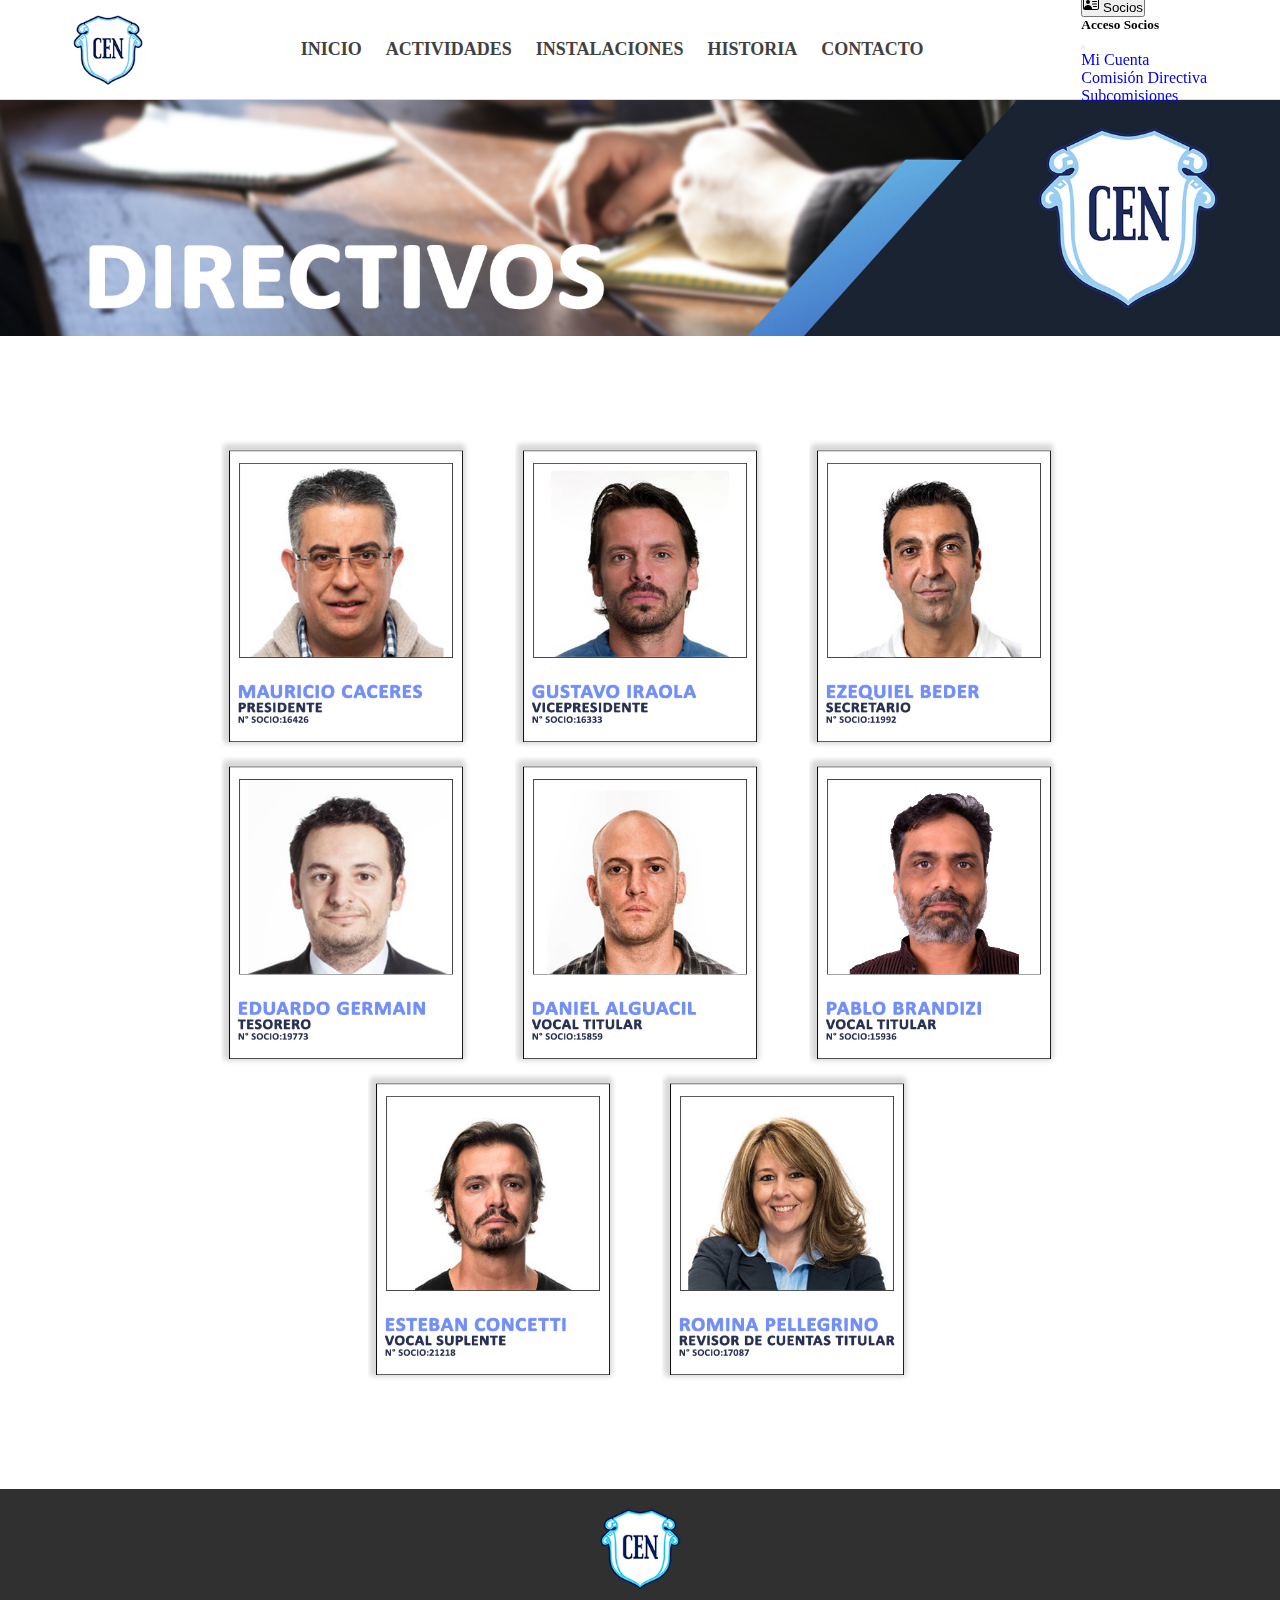
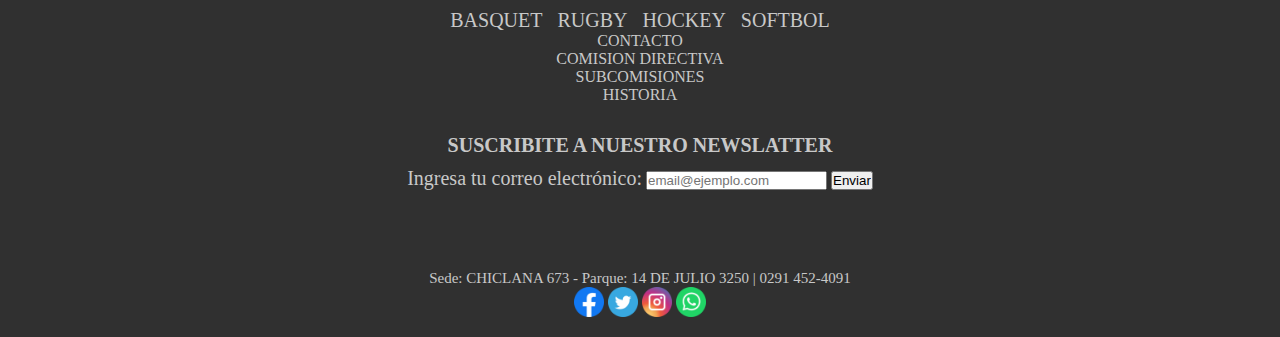
==== pages/comision.html @ 536cb069 "first commit" ====
<!DOCTYPE html>
<html lang="en">
  <head>
    <meta charset="UTF-8" />
    <meta name="viewport" content="width=device-width, initial-scale=1.0" />
    <meta
      name="description"
      content="Sitio oficial del Club El Nacional de Bahía Blanca. BASQUET | RUGBY | HOCKEY | SOFTBOL | TENIS "
    />
    <link rel="icon" type="image/png" href="../assets/img/iconcen.png" />
    <!-- link css -->
    <link rel="stylesheet" href="../css/style.css" />
    <!-- link google fonts -->
    <link rel="preconnect" href="https://fonts.googleapis.com" />
    <link rel="preconnect" href="https://fonts.gstatic.com" crossorigin />
    <link
      href="https://fonts.googleapis.com/css2?family=Roboto+Serif:opsz,wght@8..144,400;8..144,500;8..144,600;8..144,700;8..144,800;8..144,900&display=swap"
      rel="stylesheet"
    />
    <!-- link bootstrap -->
    <link
      href="https://cdn.jsdelivr.net/npm/bootstrap@5.3.2/dist/css/bootstrap.min.css"
      rel="stylesheet"
      integrity="sha384-T3c6CoIi6uLrA9TneNEoa7RxnatzjcDSCmG1MXxSR1GAsXEV/Dwwykc2MPK8M2HN"
      crossorigin="anonymous"
    />
    <title>Club El Nacional</title>
  </head>
  <body>
    <header>
      <div class="logo">
        <a class="logo_menu" href="../index.html"
          ><img class="logo_nav" src="../assets/img/logocen.png" alt="home"
        /></a>
      </div>
      <nav class="nav">
        <ul class="nav_horizontal">
          <li><a href="../index.html">Inicio</a></li>
          <li>
            <a href="#" class="anchor-link">Actividades</a>
            <ul class="nav_vertical">
              <li>
                <a href="basquet.html">Basquet</a>
              </li>
              <li>
                <a href="rugby.html">Rugby</a>
              </li>
              <li>
                <a href="hockey.html">Hockey</a>
              </li>
              <li>
                <a href="softbol.html">Softbol</a>
              </li>
            </ul>
          </li>
          <li>
            <a class="nav_link" href="instalaciones.html">Instalaciones</a>
          </li>
          <li>
            <a class="nav_link" href="historia.html">Historia</a>
          </li>
          <li>
            <a class="nav_link" href="contacto.html">Contacto</a>
          </li>
        </ul>
      </nav>
      <!-- navbar bootstrap -->
      <nav class="navbar">
        <div class="container-fluid">
          <button
            class="navbar-toggler bg-primary-subtle"
            type="button"
            data-bs-toggle="offcanvas"
            data-bs-target="#offcanvasDarkNavbar"
            aria-controls="offcanvasDarkNavbar"
            aria-label="Toggle navigation"
          >
            <svg
              xmlns="http://www.w3.org/2000/svg"
              width="16"
              height="16"
              fill="currentColor"
              class="bi bi-person-vcard"
              viewBox="0 0 16 16"
            >
              <path
                d="M5 8a2 2 0 1 0 0-4 2 2 0 0 0 0 4m4-2.5a.5.5 0 0 1 .5-.5h4a.5.5 0 0 1 0 1h-4a.5.5 0 0 1-.5-.5M9 8a.5.5 0 0 1 .5-.5h4a.5.5 0 0 1 0 1h-4A.5.5 0 0 1 9 8m1 2.5a.5.5 0 0 1 .5-.5h3a.5.5 0 0 1 0 1h-3a.5.5 0 0 1-.5-.5"
              />
              <path
                d="M2 2a2 2 0 0 0-2 2v8a2 2 0 0 0 2 2h12a2 2 0 0 0 2-2V4a2 2 0 0 0-2-2zM1 4a1 1 0 0 1 1-1h12a1 1 0 0 1 1 1v8a1 1 0 0 1-1 1H8.96q.04-.245.04-.5C9 10.567 7.21 9 5 9c-2.086 0-3.8 1.398-3.984 3.181A1 1 0 0 1 1 12z"
              />
            </svg>
            <span class="button-text">Socios</span>
          </button>
          <div
            class="offcanvas offcanvas-end text-bg-white"
            tabindex="-1"
            id="offcanvasDarkNavbar"
            aria-labelledby="offcanvasDarkNavbarLabel"
          >
            <div class="offcanvas-header">
              <h5 class="offcanvas-title" id="offcanvasDarkNavbarLabel">
                Acceso Socios
              </h5>
              <button
                type="button"
                class="btn-close btn-close-black"
                data-bs-dismiss="offcanvas"
                aria-label="Close"
              ></button>
            </div>
            <div class="offcanvas-body">
              <ul class="navbar-nav justify-content-end flex-grow-1 pe-3">
                <li class="nav-item">
                  <a
                    class="nav-link active"
                    aria-current="page"
                    href="https://elnacional.brio.club/accounts/login/?next=/"
                    >Mi Cuenta</a
                  >
                </li>
                <li class="nav-item">
                  <a class="nav-link active" href="comision.html"
                    >Comisión Directiva</a
                  >
                </li>
                <li class="nav-item">
                  <a class="nav-link active" href="subcomision.html"
                    >Subcomisiones</a
                  >
                </li>
              </ul>
            </div>
          </div>
        </div>
      </nav>
    </header>
    <main>
      <section class="hero_comision">
        <img src="../assets/img/comisionhero2.jpg" alt="Comisión directiva" />
      </section>
      <section class="comision">
        <img
          src="../assets/img/presidente.jpg"
          alt="Presidente Mauricio Caceres"
        />
        <img
          src="../assets/img/vicepresidente.jpg"
          alt="Vicepresidente Gustavo Iraola"
        />
        <img
          src="../assets/img/secretario.jpg"
          alt="Secretario Ezequiel Beder"
        />
        <img src="../assets/img/tesorero.jpg" alt="Tesorero Eduardo Germain" />
        <img src="../assets/img/vocaltitular.jpg" alt="Vocal Daniel Alguacil" />
        <img src="../assets/img/vocaltitular2.jpg" alt="Vocal Pablo Brandizi" />
        <img
          src="../assets/img/vocalsuplente.jpg"
          alt="Vocal Esteban Concetti"
        />
        <img
          src="../assets/img/revisorcuentas.jpg"
          alt="Revisora de cuentas Romina Pellegrino"
        />
      </section>
    </main>
    <footer>
      <a href="../index.html"
        ><img
          class="footer_logo"
          src="../assets/img/escudocen.png"
          alt="escudo cen"
      /></a>
      <div class="footer_list">
        <ul class="footerList1">
          <li class="footer_link"><a href="basquet.html">BASQUET</a></li>
          <li class="footer_link"><a href="rugby.html">RUGBY</a></li>
          <li class="footer_link"><a href="hockey.html">HOCKEY</a></li>
          <li class="footer_link"><a href="softbol.html">SOFTBOL</a></li>
        </ul>
        <ul class="footerList2">
          <li class="footer_link">
            <a href="contacto.html">CONTACTO</a>
          </li>
          <li class="footer_link">
            <a href="comision.html">COMISION DIRECTIVA</a>
          </li>
          <li class="footer_link">
            <a href="subcomision.html">SUBCOMISIONES</a>
          </li>
          <li class="footer_link">
            <a href="historia.html">HISTORIA</a>
          </li>
        </ul>
      </div>
      <div class="newslatter_div">
        <h5>Suscribite a nuestro newslatter</h5>
        <label class="email" for="email">Ingresa tu correo electrónico:</label>
        <input
          type="email"
          name="email"
          id="email"
          pattern=".+@example\.com"
          placeholder="email@ejemplo.com"
        />
        <input type="submit" name="enviar" id="enviar" value="Enviar" />
      </div>
      <section class="datos">
        <p>Sede: CHICLANA 673 - Parque: 14 DE JULIO 3250 | 0291 452-4091</p>
      </section>
      <section class="icons">
        <a href="https://facebook.com/CENoficial" target="_blank"
          ><img
            class="media_icon"
            src="../assets/img/facebookicon.png"
            alt="Facebook"
        /></a>
        <a href="https://twitter.com/Cen1919" target="_blank"
          ><img
            class="media_icon"
            src="../assets/img/twittericon.png"
            alt="Twitter"
        /></a>
        <a href="https://www.instagram.com/cenoficial/" target="_blank"
          ><img
            class="media_icon"
            src="../assets/img/instagramicon.png"
            alt="Instagram"
        /></a>
        <a href="https://w.app/IXQ15u" target="_blank"
          ><img
            class="media_icon"
            src="../assets/img/whatsappicon.png"
            alt="Whatsapp"
        /></a>
      </section>
    </footer>
    <!-- script bootstrap -->
    <script
      src="https://cdn.jsdelivr.net/npm/bootstrap@5.3.2/dist/js/bootstrap.bundle.min.js"
      integrity="sha384-C6RzsynM9kWDrMNeT87bh95OGNyZPhcTNXj1NW7RuBCsyN/o0jlpcV8Qyq46cDfL"
      crossorigin="anonymous"
    ></script>
  </body>
</html>
---- css/style.css ----
* {
  padding: 0;
  margin: 0;
  box-sizing: border-box;
  list-style: none;
  text-decoration: none;
}

header {
  width: 100%;
  height: 100px;
  background-color: white;
  display: flex;
  align-items: center;
  justify-content: space-around;
  position: sticky;
  top: 0;
  border-bottom: 1px solid rgba(65, 65, 65, 0.2);
  z-index: 1;
}

.logo {
  width: 70px;
  height: 70px;
}

.logo_nav,
.logo_menu {
  width: 100%;
  height: 100%;
}

.nav_horizontal {
  list-style: none;
  display: flex;
  justify-content: space-around;
  margin-bottom: 0;
  padding: 0;
  height: 100%;
}

.nav_horizontal li a {
  display: block;
  padding: 6px 12px;
  color: rgb(65, 65, 65);
  font-size: 18px;
  font-weight: bold;
  text-transform: uppercase;
  text-decoration: none;
}

.nav_vertical {
  position: absolute;
  display: none;
  list-style: none;
  width: 140px;
  padding: 0;
}

.nav_horizontal li a:hover {
  color: rgb(255, 255, 255);
}

.nav_horizontal li:hover .nav_vertical {
  display: block;
}

.nav_horizontal li:hover {
  background-color: rgb(128, 191, 228);
  font-weight: bold;
  border-radius: 8px;
  border-bottom-left-radius: 0;
  border-bottom-right-radius: 0;
}

.nav_vertical li:hover {
  background-color: rgb(128, 191, 228);
}

.nav_vertical li a {
  display: block;
  background-color: rgba(190, 190, 190, 0.9);
  padding: 10px 15px 10px 30px;
  font-weight: bold;
  text-transform: uppercase;
}

.nav_vertical li a:hover {
  color: rgb(255, 255, 255);
  background-color: rgb(128, 191, 228);
  font-weight: bold;
}

/** main **/

main {
  width: 100%;
  height: 100%;
}

/** hero - h1 - h2 **/

.escudo {
  width: 100%;
  display: block;
}

.hero h1 {
  font-family: garamond;
  text-transform: uppercase;
  display: block;
  font-size: 70px;
  color: rgb(45, 45, 86);
  background-color: rgb(255, 255, 255);
  text-align: center;
  padding: 40px 20px 0 20px;
  font-weight: bold;
}

.hero h2 {
  font-family: garamond;
  font-style: italic;
  display: block;
  font-size: 50px;
  padding: 10px;
  color: rgb(128, 191, 228);
  background-color: rgb(255, 255, 255);
  text-align: center;
  padding: 0 20px;
  font-weight: bold;
}

/** imagenes **/

.img_container {
  width: 100%;
  padding: 50px;
  justify-content: center;
  display: flex;
  flex-wrap: wrap;
}

.img_container img {
  width: 270px;
  border: 2px solid rgb(185, 185, 185);
  border-radius: 20px;
  margin: 10px 20px;
}

/** noticias y novedades - twitter **/

.news {
  width: 100%;
  height: 100%;
  display: flex;
  justify-content: center;
  margin: 50px 0;
  gap: 10px;
}

.novedades,
.twitter {
  width: 600px;
  height: 750px;
  justify-content: center;
  padding: 0 30px 30px 30px;
  overflow: scroll;
  border: 1px solid rgb(226, 226, 226);
  border-radius: 10px;
  margin: 0 40px;
}

.twitter {
  padding: 0;
}

.novedades h3 {
  font-size: 30px;
  text-transform: uppercase;
  text-align: left;
  padding: 20px 0;
  position: sticky;
  top: 0;
  background-color: white;
  border-bottom: 1px solid gray;
}

.novedades h4 {
  color: #5597d8;
  font-size: 25px;
  text-align: left;
  text-transform: uppercase;
}

.twitter_timeline,
.twitter-timeline {
  width: 100%;
  height: 100%;
}

.news_p {
  text-align: left;
  padding-bottom: 20px;
}

/** sponsors **/

.sponsors {
  width: 100%;
  height: 100%;
  display: inline-block;
  margin-bottom: 100px;
}

.sponsors_title {
  width: 100%;
  margin: 50px 0 30px 0;
}

.sponsors_title h3 {
  text-transform: uppercase;
  font-size: 40px;
  text-align: center;
  border-bottom: none;
  padding: 0 20px;
}

.sponsors_content {
  width: 100%;
  display: inline-block;
  text-align: center;
  margin: 0 auto;
  padding: 0 100px;
}

.img_sponsor {
  display: inline-block;
  width: 150px;
  border-radius: 60px;
  padding: 10px 20px;
}

/** footer **/

footer {
  width: 100%;
  height: 100%;
  background-color: #303030;
  text-align: center;
}

.footer_logo {
  display: block;
  width: 120px;
  margin: 0 auto;
}

.footer_list {
  width: 100%;
  margin: 0 auto;
}

.footerList1 {
  display: flex;
  flex-direction: row;
  gap: 15px;
  justify-content: center;
  font-size: 20px;
  padding: 0;
  margin: 0;
}

.footer_link a {
  color: rgb(200, 200, 200);
  text-decoration: none;
}

.footer_link a:hover {
  color: #3ec2ff;
  transition: 0.2s;
  text-shadow: 0 0 5px #3ec2ff;
}

.datos {
  width: 100%;
  margin-top: 50px;
  color: rgb(200, 200, 200);
  font-size: 15px;
  text-align: center;
}

.newslatter_div {
  display: inline-block;
  vertical-align: middle;
  margin: 30px auto;
}

.newslatter_div h5 {
  color: rgb(200, 200, 200);
  font-size: 20px;
  text-transform: uppercase;
  margin-bottom: 10px;
}

.email {
  color: rgb(200, 200, 200);
  font-size: 20px;
}

.icons {
  width: 100%;
  height: 50px;
}

.media_icon {
  width: 30px;
}

/** contacto.html **/

.contact_main {
  width: 100%;
  height: 100%;
  margin-bottom: 100px;
}

.hero_contact {
  width: 100%;
}

.hero_contact img {
  width: 100%;
}

.form {
  width: 500px;
  background: #5597d8;
  padding: 30px;
  margin: auto;
  margin-top: 100px;
  border-radius: 10px;
  font-family: "Gill Sans", "Gill Sans MT", Calibri, "Trebuchet MS", sans-serif;
  color: black;
}

.form_title {
  text-align: center;
  font-size: 27px;
  padding-bottom: 20px;
}

.input {
  margin-top: 20px;
  width: 100%;
  padding: 10px;
  border-radius: 10px;
  margin-bottom: 0px;
  border: 1px solid rgb(33, 33, 54);
  font-family: "Gill Sans", "Gill Sans MT", Calibri, "Trebuchet MS", sans-serif;
  font-size: 18px;
}

.submit {
  font-size: 20px;
  margin-top: 10px;
  margin-bottom: 20px;
}

.form p {
  font-size: 12px;
  color: rgb(66, 66, 66);
  text-align: justify;
}

/** historia.html **/

.historia {
  width: 100%;
  text-align: center;
  margin-bottom: 100px;
  display: inline-block;
}

.hero_historia {
  width: 100%;
}

.hero_historia img {
  width: 100%;
}

.historia h1 {
  font-family: "Gill Sans", "Gill Sans MT", Calibri, "Trebuchet MS", sans-serif;
  font-size: 60px;
  margin-top: 100px;
}

.sec_historia {
  width: 100%;
  margin-top: 50px;
  margin-bottom: 100px;
  font-family: Arial, Helvetica, sans-serif;
  text-align: center;
}

.cont_p {
  width: 585px;
  text-align: center;
  display: inline-block;
  font-size: 20px;
  margin-bottom: 20px;
  vertical-align: top;
}

.cont_p p {
  margin-bottom: 20px;
  text-align: justify;
}

.cont_i {
  width: 400px;
  display: inline-block;
  margin-right: 15px;
}

.predio {
  width: 100%;
  margin-left: 15px;
  border-radius: 15px;
  border: 2px solid rgba(65, 65, 65, 0.5);
}

.amigos {
  width: 100%;
  margin-right: 15px;
  border-radius: 15px;
  border: 2px solid rgb(65, 65, 65, 0.5);
}

.div_contp {
  display: block;
  width: 1000px;
  font-size: 20px;
  margin: auto;
  text-align: justify;
}

.div_contp p {
  margin-bottom: 40px;
}

.historia h2 {
  font-size: 30px;
  color: black;
  text-transform: uppercase;
  font-style: normal;
  font-family: "Segoe UI", Tahoma, Geneva, Verdana, sans-serif;
  margin-bottom: 20px;
}

.frame_hisotira {
  margin-bottom: 100px;
}

.lanueva {
  width: 800px;
  height: 2000px;
}

/** comision.html **/

.hero_comision {
  width: 100%;
}

.hero_comision img {
  width: 100%;
}

.comision {
  width: 70%;
  text-align: center;
  margin: 0 auto;
  margin-top: 100px;
  margin-bottom: 100px;
}

.comision img {
  width: 250px;
  margin: 0 20px;
}

/** basquet.html **/

.hero_basquet {
  width: 100%;
}

.hero_basquet img {
  width: 100%;
}

.main_container {
  background-color: #ffffff;
  padding-bottom: 20px;
}

.container_basquet {
  background-color: #ffffff;
  border-radius: 10px;
  width: 80%;
  margin: 100px auto;
  display: grid;
  grid-template-columns: repeat(auto-fit, minmax(200px, 1fr));
  grid-template-rows: auto;
  gap: 10px;
}

.section_basquet {
  grid-column-start: 1;
  grid-column-end: -1;
  padding: 5px;
  font-size: 20px;
}

.section_basquet p {
  font-size: 25px;
  padding: 25px;
  margin: 0;
  background-color: #424242;
  color: rgb(200, 200, 200);
  border-radius: 10px;
  text-align: center;
}

.slider_basquet {
  grid-column-start: 1;
  grid-column-end: -1;
  display: grid;
  grid-template-columns: repeat(5, 1fr);
  width: 100%;
  gap: 20px;
  padding: 5px;
}

.slider_basquet img {
  height: 100%;
  border-radius: 10px;
  object-fit: cover;
  width: 100%;
  position: relative;
  transition: all 400ms;
}

.slider_basquet img:hover {
  transform: scale(1.1);
}

.article_horario_basquet {
  grid-column-start: 1;
  grid-column-end: -1;
  padding: 5px;
}

.article_horario_basquet h2 {
  font-size: 40px;
  padding: 20px;
  margin: 0;
  width: 100%;
  height: 100%;
  text-align: center;
  text-transform: uppercase;
  border-radius: 10px;
  color: rgb(200, 200, 200);
  background-color: #424242;
}

.horario {
  grid-column-start: 1;
  grid-column-end: -1;
  display: grid;
  grid-template-columns: repeat(6, 1fr);
  width: 100%;
  gap: 20px;
  padding: 5px;
}

.horario article {
  background-color: #424242;
  height: 100%;
  border-radius: 10px;
  padding: 5px;
}

.horario article p {
  font-size: 20px;
  color: rgb(200, 200, 200);
  text-align: center;
  margin: 0;
  padding: 20px;
}

.horario article p span {
  color: #3ec2ff;
  font-weight: bold;
}

.horario article:hover p span {
  text-shadow: 0 0 10px #3ec2ff;
}

/** softbol.html **/

.hero_softbol {
  width: 100%;
}

.hero_softbol img {
  width: 100%;
}

.description_softbol {
  width: 60%;
  margin: 0 auto;
  margin-top: 100px;
}

.description_softbol p {
  font-size: 30px;
  font-family: "Segoe UI", Tahoma, Geneva, Verdana, sans-serif;
  text-align: justify;
}

.wbsc {
  font-weight: bold;
}

.softbol_section {
  width: 100%;
  height: 1500px;
  text-align: center;
  margin-top: 50px;
  margin-bottom: 100px;
}

.img_softbol {
  display: inline-block;
  width: 10px;
}

.slider_softbol {
  width: 100%;
  padding: 100px;
  text-align: center;
}

.slider_softbol img {
  display: inline-block;
  width: 270px;
  height: 350px;
  border: 2px solid rgb(185, 185, 185);
  border-radius: 60px;
}

.img_sliderSoftbol {
  margin: 10px 20px;
  object-fit: cover;
}

.article_horario_softbol {
  text-align: center;
  font-size: 20px;
}

.lista_softbol {
  width: 100%;
  margin-top: 100px;
  margin-bottom: 100px;
  text-align: center;
}

.lista_softbol h3 {
  text-align: center;
  font-size: 30px;
  padding-bottom: 20px;
}

.spoty_softbol {
  width: 700px;
}

/** rugby.html **/

.hero_rugby {
  width: 100%;
}

.hero_rugby img {
  width: 100%;
}

.description_rugby {
  width: 60%;
  margin: 0 auto;
  margin-top: 100px;
}

.description_rugby p {
  font-size: 30px;
  font-family: "Segoe UI", Tahoma, Geneva, Verdana, sans-serif;
  text-align: justify;
}

.rugby_section {
  width: 100%;
  height: 1500px;
  text-align: center;
  margin-top: 50px;
  margin-bottom: 100px;
}

.img_rugby {
  display: inline-block;
  width: 10px;
}

.slider_rugby {
  width: 100%;
  padding: 100px;
  text-align: center;
}

.slider_rugby img {
  display: inline-block;
  width: 270px;
  height: 350px;
  border: 2px solid rgb(185, 185, 185);
  border-radius: 60px;
}

.img_sliderRugby {
  margin: 10px 20px;
  object-fit: cover;
}

.article_horario_rugby {
  text-align: center;
  font-size: 20px;
}

.video_rugby {
  width: 100%;
  margin-top: 100px;
  margin-bottom: 100px;
  text-align: center;
}

.video_rugby h3 {
  text-align: center;
  font-size: 30px;
  padding-bottom: 20px;
}

.youtube_rugby {
  width: 700px;
}

/** hockey.html **/

.hero_hockey {
  width: 100%;
}

.hero_hockey img {
  width: 100%;
}

.description_hockey {
  width: 60%;
  margin: 0 auto;
  margin-top: 100px;
}

.description_hockey p {
  font-size: 30px;
  font-family: "Segoe UI", Tahoma, Geneva, Verdana, sans-serif;
  text-align: justify;
}

.hockey_section {
  width: 100%;
  height: 1500px;
  text-align: center;
  margin-top: 50px;
  margin-bottom: 100px;
}

.img_hockey {
  display: inline-block;
  width: 10px;
}

.slider_hockey {
  width: 100%;
  padding: 100px;
  text-align: center;
}

.slider_hockey img {
  display: inline-block;
  width: 270px;
  height: 350px;
  border: 2px solid rgb(185, 185, 185);
  border-radius: 60px;
}

.img_sliderHockey {
  margin: 10px 20px;
  object-fit: cover;
}

.article_horario_hockey {
  text-align: center;
  font-size: 20px;
}

.insta_hockey {
  width: 100%;
  margin-top: 100px;
  margin-bottom: 100px;
  text-align: center;
}

.insta_hockey h3 {
  text-align: center;
  font-size: 30px;
  padding-bottom: 20px;
}

.instagram_hockey {
  width: 700px;
}

/** instalaciones **/

.instalaciones_slider {
  width: 30%;
  margin: 100px auto;
}

/** responsive **/

@media (max-width: 1400px) {
  .section_basquet p {
    font-size: 20px;
    padding: 20px;
  }

  .slider_basquet {
    grid-template-columns: repeat(3, 1fr);
  }

  .slider_basquet img:nth-child(4) {
    grid-column-start: 1;
    grid-column-end: 3;
  }

  .slider_basquet img:hover {
    transform: scale(1.1);
  }

  .horario {
    grid-template-columns: repeat(3, 1fr);
  }
}

@media (max-width: 1023px) {
  header {
    height: 80px;
  }
  .logo {
    width: 54px;
    height: 54px;
  }
  .nav_horizontal li a {
    font-size: 15px;
  }
  .navbar {
    width: 90px;
  }
  .button-text {
    font-size: 18px;
  }
  .container-fluid button {
    padding: 4px 6px;
  }
  .hero h1 {
    font-size: 50px;
  }
  .hero h2 {
    font-size: 35px;
  }

  .news {
    flex-direction: column;
    align-items: center;
  }
  .novedades {
    width: 80%;
    padding: 0 20px 20px 20px;
    margin: 10 15px;
  }

  .twitter {
    width: 80%;
    margin: 10 15px;
  }
  .twitter_timeline {
    width: 100%;
  }

  .sponsors_title h3 {
    font-size: 30px;
  }
  .sponsors_content {
    padding: 0 80px;
  }
  .img_sponsor {
    width: 130px;
  }
  .footerList1 {
    gap: 10px;
    font-size: 15px;
  }
  .datos p {
    font-size: 14px;
  }
  .newslatter_div h5 {
    font-size: 15px;
  }
  .newslatter_div label {
    font-size: 14px;
  }
  .slider_basquet img:hover {
    transform: scale(1);
  }
}

@media (max-width: 767px) {
  header {
    display: grid;
    grid-template-columns: 1fr 1fr;
    height: 100%;
  }
  .logo,
  .navbar {
    order: -1;
  }
  .logo {
    justify-self: start;
    margin-left: 42px;
  }
  .navbar {
    justify-self: end;
    margin-right: 30px;
  }
  .nav {
    grid-column-start: 1;
    grid-column-end: end;
    justify-self: center;
    padding: 10px 0;
  }
  .nav_horizontal li a {
    padding: 6px 8px;
    font-size: 13px;
  }
  .hero h1 {
    font-size: 40px;
  }
  .hero h2 {
    font-size: 28px;
  }

  .news {
    flex-direction: column;
    align-items: center;
  }
  .novedades {
    width: 80%;
    padding: 0 20px 20px 20px;
    margin: 10 15px;
  }

  .novedades h3 {
    font-size: 25px;
  }

  .novedades h4 {
    font-size: 20px;
  }

  .twitter {
    width: 80%;
    margin: 10 15px;
  }
  .twitter_timeline {
    width: 100%;
  }

  .sponsors_title h3 {
    font-size: 24px;
  }
  .sponsors_content {
    padding: 0 50px;
  }
  .img_sponsor {
    width: 115px;
    padding: 8px 16px;
  }
  .footerList1 {
    flex-direction: column;
    gap: 10px;
    font-size: 18px;
  }
  .section_basquet p {
    font-size: 18px;
    padding: 16px;
  }

  .slider_basquet {
    grid-template-columns: repeat(2, 1fr);
    gap: 10px;
  }

  .slider_basquet img:nth-child(3) {
    grid-column-start: 1;
    grid-column-end: -1;
  }

  .slider_basquet img:nth-child(4) {
    grid-column-start: 1;
    grid-column-end: -2;
  }
  .slider_basquet img:hover {
    transform: scale(1);
  }

  .article_horario_basquet h2 {
    font-size: 30px;
  }

  .horario article p {
    font-size: 16px;
  }
}

@media (max-width: 650px) {
  .section_basquet p {
    font-size: 16px;
  }

  .horario article p {
    font-size: 13px;
  }
}

@media (max-width: 599px) {
  .section_basquet p {
    font-size: 15px;
  }

  .horario {
    grid-template-columns: repeat(2, 1fr);
  }
}

@media (max-width: 480px) {
  header {
    display: grid;
    grid-template-columns: 1fr 1fr;
    height: 100%;
    position: relative;
  }
  .logo,
  .navbar {
    order: -1;
  }
  .logo {
    justify-self: start;
    margin-left: 42px;
  }
  .navbar {
    justify-self: end;
    margin-right: 30px;
  }
  .nav {
    width: 100%;
  }
  .nav_horizontal {
    width: 100%;
    display: block;
    text-align: center;
  }
  .nav_horizontal li:hover {
    border-radius: 0;
  }
  .nav_vertical li a {
    border-radius: 0;
  }
  .nav_vertical li:hover {
    border-radius: 0;
  }
  .nav_horizontal li a {
    font-size: 20px;
  }
  .nav_vertical {
    position: relative;
    width: 100%;
    left: 0;
  }
  .hero img {
    display: none;
  }
  .hero h1 {
    font-size: 32px;
  }
  .hero h2 {
    font-size: 23px;
  }
  .img_container {
    flex-direction: column;
    text-align: center;
    margin: 0 auto;
    padding: 0;
  }
  .img_container img {
    width: 80%;
  }
  .novedades,
  .twitter {
    width: 80%;
    padding: 0 5px 5px 5px;
    margin: 0 auto;
  }
  .sponsors_title h3 {
    font-size: 20px;
  }
  .sponsors_content {
    padding: 50px;
  }
  .sponsors_content {
    padding: 0 35px;
  }
  .img_sponsor {
    width: 100px;
    padding: 6px 12px;
  }
  .hero_basquet {
    display: none;
  }
  .container_basquet {
    gap: 5px;
    margin: 50px auto;
  }
  .section_basquet {
    padding: 0;
  }
  .section_basquet p {
    font-size: 14px;
  }
  .slider_basquet {
    grid-template-columns: 1fr;
    gap: 5px;
    padding: 0;
  }
  .article_horario_basquet {
    padding: 0;
  }
  .article_horario_basquet h2 {
    font-size: 25px;
  }
  .horario {
    grid-template-columns: 1fr;
    gap: 5px;
    padding: 0;
  }
}

@media (max-width: 300px) {
  .nav ul li a {
    font-size: 15px;
  }

  .hero h1 {
    font-size: 28px;
  }
  .hero h2 {
    font-size: 20px;
  }

  .img_container {
    flex-direction: column;
    text-align: center;
    margin: 0 auto;
    padding: 0;
  }

  .img_container img {
    width: 80%;
  }
  .novedades,
  .twitter {
    width: 80%;
    padding: 0 5px 5px 5px;
    margin: 0 auto;
  }
  .sponsors_title h3 {
    font-size: 16px;
  }
  .sponsors_content {
    padding: 0 20px;
  }
  .img_sponsor {
    width: 100px;
    padding: 5px 10px;
  }
}
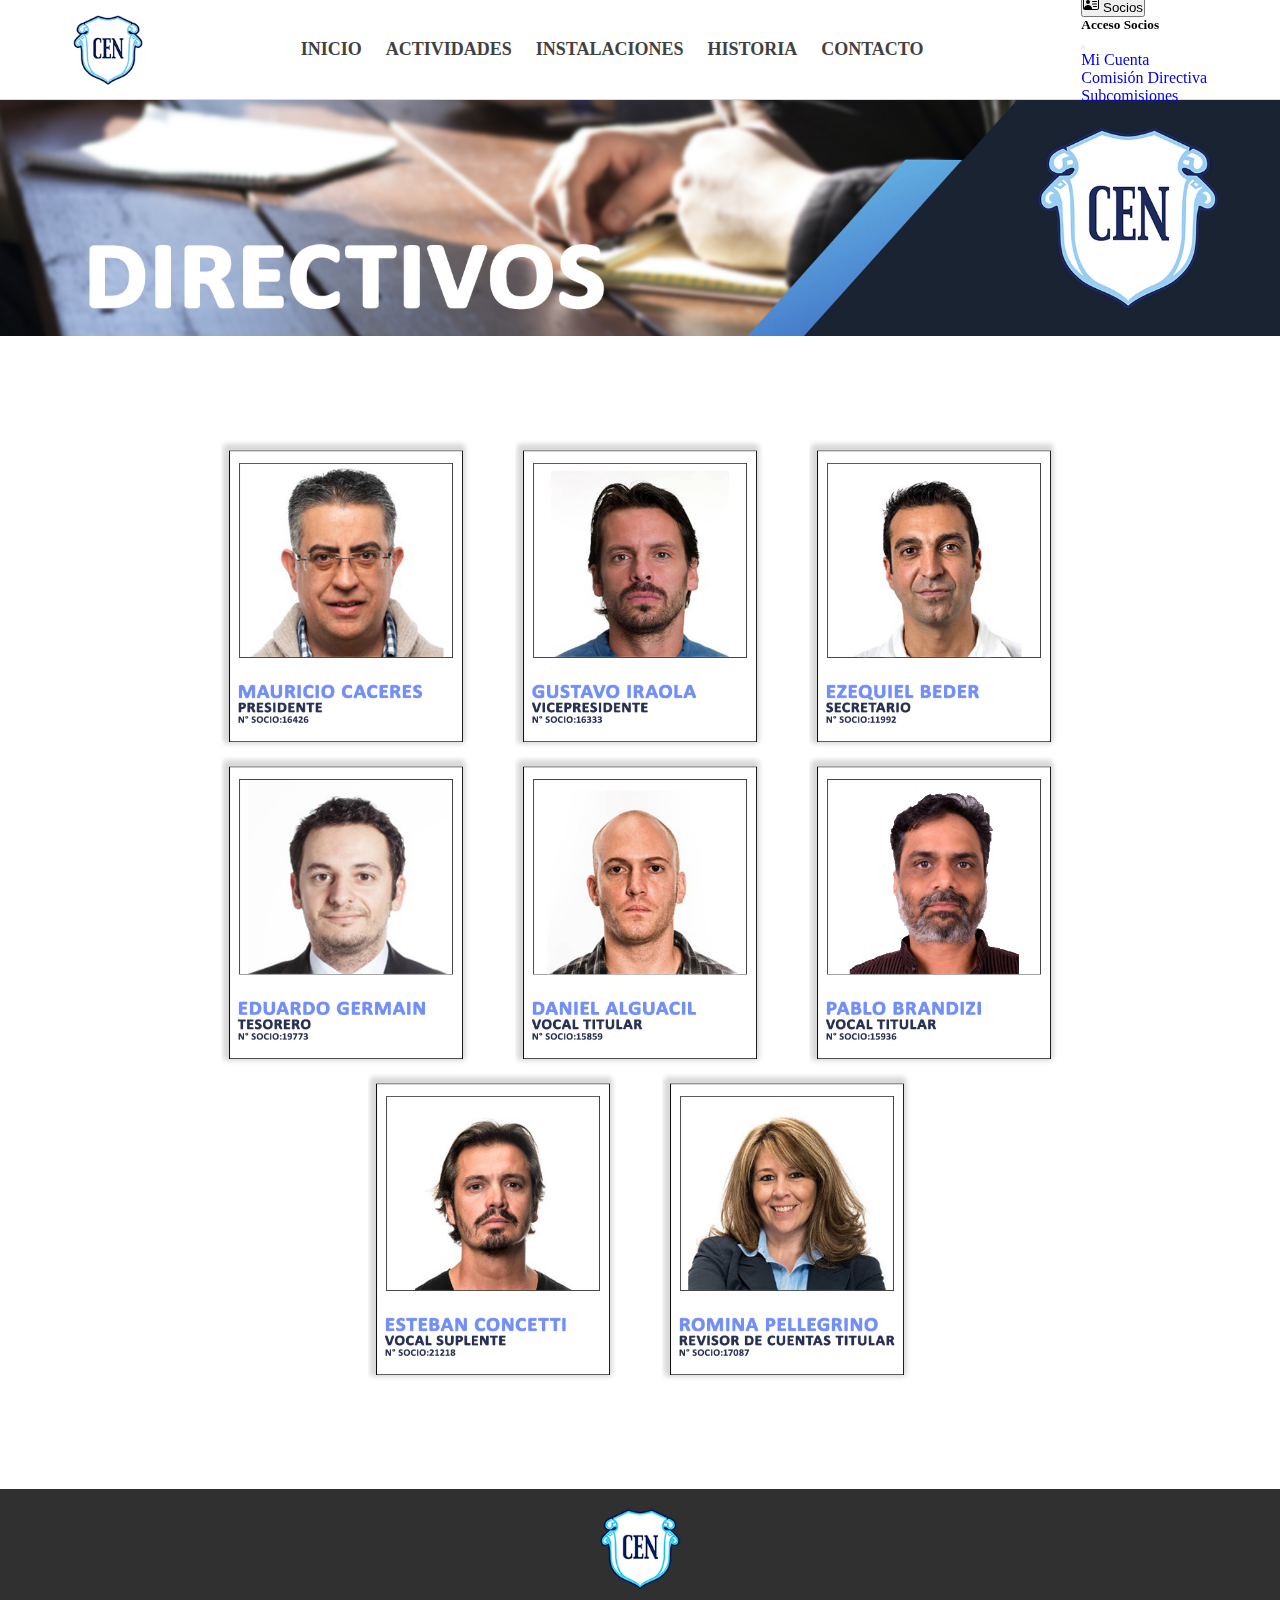
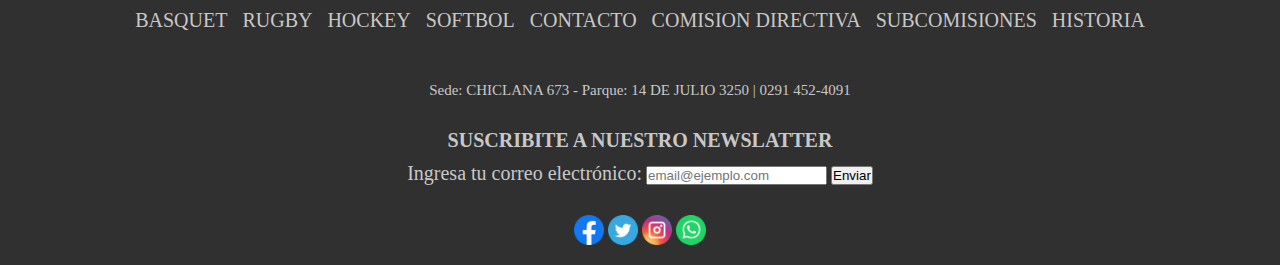
==== commit a7038746: "Modifiqué estilos de comision.html, contacto.html, historia.html, hockey.html, rugby.html y softbol." ====
--- a/pages/comision.html
+++ b/pages/comision.html
@@ -93,13 +93,16 @@
             <span class="button-text">Socios</span>
           </button>
           <div
-            class="offcanvas offcanvas-end text-bg-white"
+            class="offcanvas offcanvas-end text-bg-white bg-dark bg-gradient"
             tabindex="-1"
             id="offcanvasDarkNavbar"
             aria-labelledby="offcanvasDarkNavbarLabel"
           >
             <div class="offcanvas-header">
-              <h5 class="offcanvas-title" id="offcanvasDarkNavbarLabel">
+              <h5
+                class="offcanvas-title text-light fs-3"
+                id="offcanvasDarkNavbarLabel"
+              >
                 Acceso Socios
               </h5>
               <button
@@ -113,19 +116,24 @@
               <ul class="navbar-nav justify-content-end flex-grow-1 pe-3">
                 <li class="nav-item">
                   <a
-                    class="nav-link active"
+                    class="nav-link active text-light fs-5"
                     aria-current="page"
                     href="https://elnacional.brio.club/accounts/login/?next=/"
+                    target="_blank"
                     >Mi Cuenta</a
                   >
                 </li>
                 <li class="nav-item">
-                  <a class="nav-link active" href="comision.html"
+                  <a
+                    class="nav-link active text-light fs-5"
+                    href="comision.html"
                     >Comisión Directiva</a
                   >
                 </li>
                 <li class="nav-item">
-                  <a class="nav-link active" href="subcomision.html"
+                  <a
+                    class="nav-link active text-light fs-5"
+                    href="subcomision.html"
                     >Subcomisiones</a
                   >
                 </li>
@@ -178,8 +186,6 @@
           <li class="footer_link"><a href="rugby.html">RUGBY</a></li>
           <li class="footer_link"><a href="hockey.html">HOCKEY</a></li>
           <li class="footer_link"><a href="softbol.html">SOFTBOL</a></li>
-        </ul>
-        <ul class="footerList2">
           <li class="footer_link">
             <a href="contacto.html">CONTACTO</a>
           </li>
@@ -194,6 +200,9 @@
           </li>
         </ul>
       </div>
+      <section class="datos">
+        <p>Sede: CHICLANA 673 - Parque: 14 DE JULIO 3250 | 0291 452-4091</p>
+      </section>
       <div class="newslatter_div">
         <h5>Suscribite a nuestro newslatter</h5>
         <label class="email" for="email">Ingresa tu correo electrónico:</label>
@@ -206,33 +215,30 @@
         />
         <input type="submit" name="enviar" id="enviar" value="Enviar" />
       </div>
-      <section class="datos">
-        <p>Sede: CHICLANA 673 - Parque: 14 DE JULIO 3250 | 0291 452-4091</p>
-      </section>
       <section class="icons">
         <a href="https://facebook.com/CENoficial" target="_blank"
           ><img
             class="media_icon"
             src="../assets/img/facebookicon.png"
-            alt="Facebook"
+            alt="facebook"
         /></a>
         <a href="https://twitter.com/Cen1919" target="_blank"
           ><img
             class="media_icon"
             src="../assets/img/twittericon.png"
-            alt="Twitter"
+            alt="twitter"
         /></a>
         <a href="https://www.instagram.com/cenoficial/" target="_blank"
           ><img
             class="media_icon"
             src="../assets/img/instagramicon.png"
-            alt="Instagram"
+            alt="instagram"
         /></a>
         <a href="https://w.app/IXQ15u" target="_blank"
           ><img
             class="media_icon"
             src="../assets/img/whatsappicon.png"
-            alt="Whatsapp"
+            alt="whatsapp"
         /></a>
       </section>
     </footer>
--- a/css/style.css
+++ b/css/style.css
@@ -89,6 +89,11 @@
   color: rgb(255, 255, 255);
   background-color: rgb(128, 191, 228);
   font-weight: bold;
+}
+
+.offcanvas-body ul li:hover {
+  background-color: #3ec2ff;
+  transition: 0.3s;
 }
 
 /** main **/
@@ -360,6 +365,10 @@
   font-size: 18px;
 }
 
+.data4:required {
+  border: 1px dashed red;
+}
+
 .submit {
   font-size: 20px;
   margin-top: 10px;
@@ -393,60 +402,44 @@
   font-family: "Gill Sans", "Gill Sans MT", Calibri, "Trebuchet MS", sans-serif;
   font-size: 60px;
   margin-top: 100px;
+  text-transform: uppercase;
 }
 
 .sec_historia {
-  width: 100%;
-  margin-top: 50px;
-  margin-bottom: 100px;
-  font-family: Arial, Helvetica, sans-serif;
-  text-align: center;
-}
-
-.cont_p {
-  width: 585px;
-  text-align: center;
-  display: inline-block;
-  font-size: 20px;
-  margin-bottom: 20px;
-  vertical-align: top;
-}
-
-.cont_p p {
-  margin-bottom: 20px;
+  width: 70%;
+  margin: 50px auto;
+  display: grid;
+  grid-template-columns: 1fr 1fr;
+  grid-template-rows: auto;
+  gap: 20px;
+}
+
+.cont_par_1 {
+  width: 100%;
   text-align: justify;
-}
-
-.cont_i {
-  width: 400px;
-  display: inline-block;
-  margin-right: 15px;
-}
-
-.predio {
-  width: 100%;
-  margin-left: 15px;
-  border-radius: 15px;
-  border: 2px solid rgba(65, 65, 65, 0.5);
-}
-
+  font-size: 18px;
+}
+
+.predio,
 .amigos {
   width: 100%;
-  margin-right: 15px;
-  border-radius: 15px;
-  border: 2px solid rgb(65, 65, 65, 0.5);
-}
-
-.div_contp {
-  display: block;
-  width: 1000px;
-  font-size: 20px;
-  margin: auto;
+  height: 100%;
+  object-fit: cover;
+  border-radius: 10px;
+}
+
+.cont_par_2 {
+  grid-column-start: 1;
+  grid-column-end: -1;
+  width: 100%;
   text-align: justify;
-}
-
-.div_contp p {
-  margin-bottom: 40px;
+  font-size: 18px;
+}
+
+.cont_par_3 {
+  width: 100%;
+  text-align: justify;
+  font-size: 18px;
 }
 
 .historia h2 {
@@ -455,7 +448,7 @@
   text-transform: uppercase;
   font-style: normal;
   font-family: "Segoe UI", Tahoma, Geneva, Verdana, sans-serif;
-  margin-bottom: 20px;
+  margin: 100px auto 50px auto;
 }
 
 .frame_hisotira {
@@ -463,7 +456,7 @@
 }
 
 .lanueva {
-  width: 800px;
+  width: 60%;
   height: 2000px;
 }
 
@@ -656,15 +649,15 @@
 
 .slider_softbol img {
   display: inline-block;
+  border-radius: 10px;
+  object-fit: cover;
   width: 270px;
   height: 350px;
   border: 2px solid rgb(185, 185, 185);
-  border-radius: 60px;
 }
 
 .img_sliderSoftbol {
   margin: 10px 20px;
-  object-fit: cover;
 }
 
 .article_horario_softbol {
@@ -707,7 +700,6 @@
 
 .description_rugby p {
   font-size: 30px;
-  font-family: "Segoe UI", Tahoma, Geneva, Verdana, sans-serif;
   text-align: justify;
 }
 
@@ -732,15 +724,15 @@
 
 .slider_rugby img {
   display: inline-block;
+  border-radius: 10px;
+  object-fit: cover;
   width: 270px;
   height: 350px;
   border: 2px solid rgb(185, 185, 185);
-  border-radius: 60px;
 }
 
 .img_sliderRugby {
   margin: 10px 20px;
-  object-fit: cover;
 }
 
 .article_horario_rugby {
@@ -808,10 +800,11 @@
 
 .slider_hockey img {
   display: inline-block;
+  border-radius: 10px;
+  object-fit: cover;
   width: 270px;
   height: 350px;
   border: 2px solid rgb(185, 185, 185);
-  border-radius: 60px;
 }
 
 .img_sliderHockey {
@@ -872,6 +865,40 @@
   .horario {
     grid-template-columns: repeat(3, 1fr);
   }
+  .lanueva {
+    width: 70%;
+    height: 1800px;
+  }
+  .historia h1 {
+    font-size: 50px;
+  }
+  .description_hockey {
+    width: 80%;
+  }
+  .description_hockey p {
+    font-size: 25px;
+  }
+  .slider_hockey {
+    padding: 100px 80px;
+  }
+  .description_rugby {
+    width: 80%;
+  }
+  .description_rugby p {
+    font-size: 25px;
+  }
+  .slider_rugby {
+    padding: 100px 80px;
+  }
+  .description_softbol {
+    width: 80%;
+  }
+  .description_softbol p {
+    font-size: 25px;
+  }
+  .slider_softbol {
+    padding: 100px 80px;
+  }
 }
 
 @media (max-width: 1023px) {
@@ -900,7 +927,6 @@
   .hero h2 {
     font-size: 35px;
   }
-
   .news {
     flex-direction: column;
     align-items: center;
@@ -910,7 +936,6 @@
     padding: 0 20px 20px 20px;
     margin: 10 15px;
   }
-
   .twitter {
     width: 80%;
     margin: 10 15px;
@@ -918,7 +943,6 @@
   .twitter_timeline {
     width: 100%;
   }
-
   .sponsors_title h3 {
     font-size: 30px;
   }
@@ -943,6 +967,89 @@
   }
   .slider_basquet img:hover {
     transform: scale(1);
+  }
+  .lanueva {
+    width: 80%;
+    height: 1600px;
+  }
+  .historia h1 {
+    font-size: 40px;
+  }
+  .sec_historia {
+    width: 80%;
+    grid-template-columns: 1fr;
+    gap: 15px;
+  }
+  .description_hockey p {
+    font-size: 20px;
+  }
+  .article_horario_hockey {
+    width: 80%;
+    margin: 0 auto;
+  }
+  .article_horario_hockey p {
+    font-size: 18px;
+  }
+  .description_rugby p {
+    font-size: 20px;
+  }
+  .article_horario_rugby {
+    width: 80%;
+    margin: 0 auto;
+  }
+  .article_horario_rugby p {
+    font-size: 18px;
+  }
+  .description_softbol p {
+    font-size: 20px;
+  }
+  .article_horario_softbol {
+    width: 80%;
+    margin: 0 auto;
+  }
+  .article_horario_softbol p {
+    font-size: 18px;
+  }
+}
+
+@media (max-width: 801px) {
+  .slider_hockey {
+    margin: 0 auto;
+    width: 80%;
+    padding: 50px 0;
+  }
+  .slider_hockey img {
+    width: 100%;
+    height: 100%;
+    margin: 0 auto;
+  }
+  .slider_rugby {
+    margin: 0 auto;
+    width: 80%;
+    padding: 50px 0;
+  }
+  .slider_rugby img {
+    width: 100%;
+    height: 100%;
+    margin: 0 auto;
+  }
+  .slider_softbol {
+    margin: 0 auto;
+    width: 80%;
+    padding: 50px 0;
+  }
+  .slider_softbol img {
+    width: 100%;
+    height: 100%;
+    margin: 0 auto;
+  }
+  .lista_softbol h3 {
+    font-size: 25px;
+    margin: 0 auto;
+    width: 80%;
+  }
+  .spoty_softbol {
+    width: 80%;
   }
 }
 
@@ -1048,9 +1155,14 @@
   .article_horario_basquet h2 {
     font-size: 30px;
   }
-
   .horario article p {
     font-size: 16px;
+  }
+  .historia h1 {
+    font-size: 30px;
+  }
+  .historia h2 {
+    font-size: 20px;
   }
 }
 
@@ -1062,6 +1174,18 @@
   .horario article p {
     font-size: 13px;
   }
+  .form {
+    width: 80%;
+  }
+  .description_hockey p {
+    font-size: 18px;
+  }
+  .description_rugby p {
+    font-size: 18px;
+  }
+  .description_softbol p {
+    font-size: 18px;
+  }
 }
 
 @media (max-width: 599px) {
@@ -1071,6 +1195,13 @@
 
   .horario {
     grid-template-columns: repeat(2, 1fr);
+  }
+  .historia h1 {
+    font-size: 25px;
+    margin: 50px 10px;
+  }
+  .historia h2 {
+    margin: 50px 25px;
   }
 }
 
@@ -1184,6 +1315,64 @@
     gap: 5px;
     padding: 0;
   }
+  .hero_comision {
+    display: none;
+  }
+  .comision img {
+    padding: 0;
+    margin: 0 auto;
+    width: 80%;
+  }
+  .hero_contact {
+    display: none;
+  }
+  .form {
+    width: 100%;
+    padding: 30px 5px;
+  }
+  .hero_historia {
+    display: none;
+  }
+  .lanueva {
+    width: 90%;
+    height: 1600px;
+  }
+  .hero_hockey {
+    display: none;
+  }
+  .description_hockey {
+    margin: 50px auto;
+  }
+  .description_hockey p {
+    font-size: 16px;
+  }
+  .article_horario_hockey p {
+    font-size: 14px;
+  }
+  .hero_rugby {
+    display: none;
+  }
+  .description_rugby {
+    margin: 50px auto;
+  }
+  .description_rugby p {
+    font-size: 16px;
+  }
+  .article_horario_rugby p {
+    font-size: 14px;
+  }
+  .hero_softbol {
+    display: none;
+  }
+  .description_softbol {
+    margin: 50px auto;
+  }
+  .description_softbol p {
+    font-size: 16px;
+  }
+  .article_horario_softbol p {
+    font-size: 14px;
+  }
 }
 
 @media (max-width: 300px) {
@@ -1224,4 +1413,10 @@
     width: 100px;
     padding: 5px 10px;
   }
-}
+  .lista_softbol h3 {
+    font-size: 20px;
+    margin: 0 auto;
+    padding: 0;
+    width: 80%;
+  }
+}
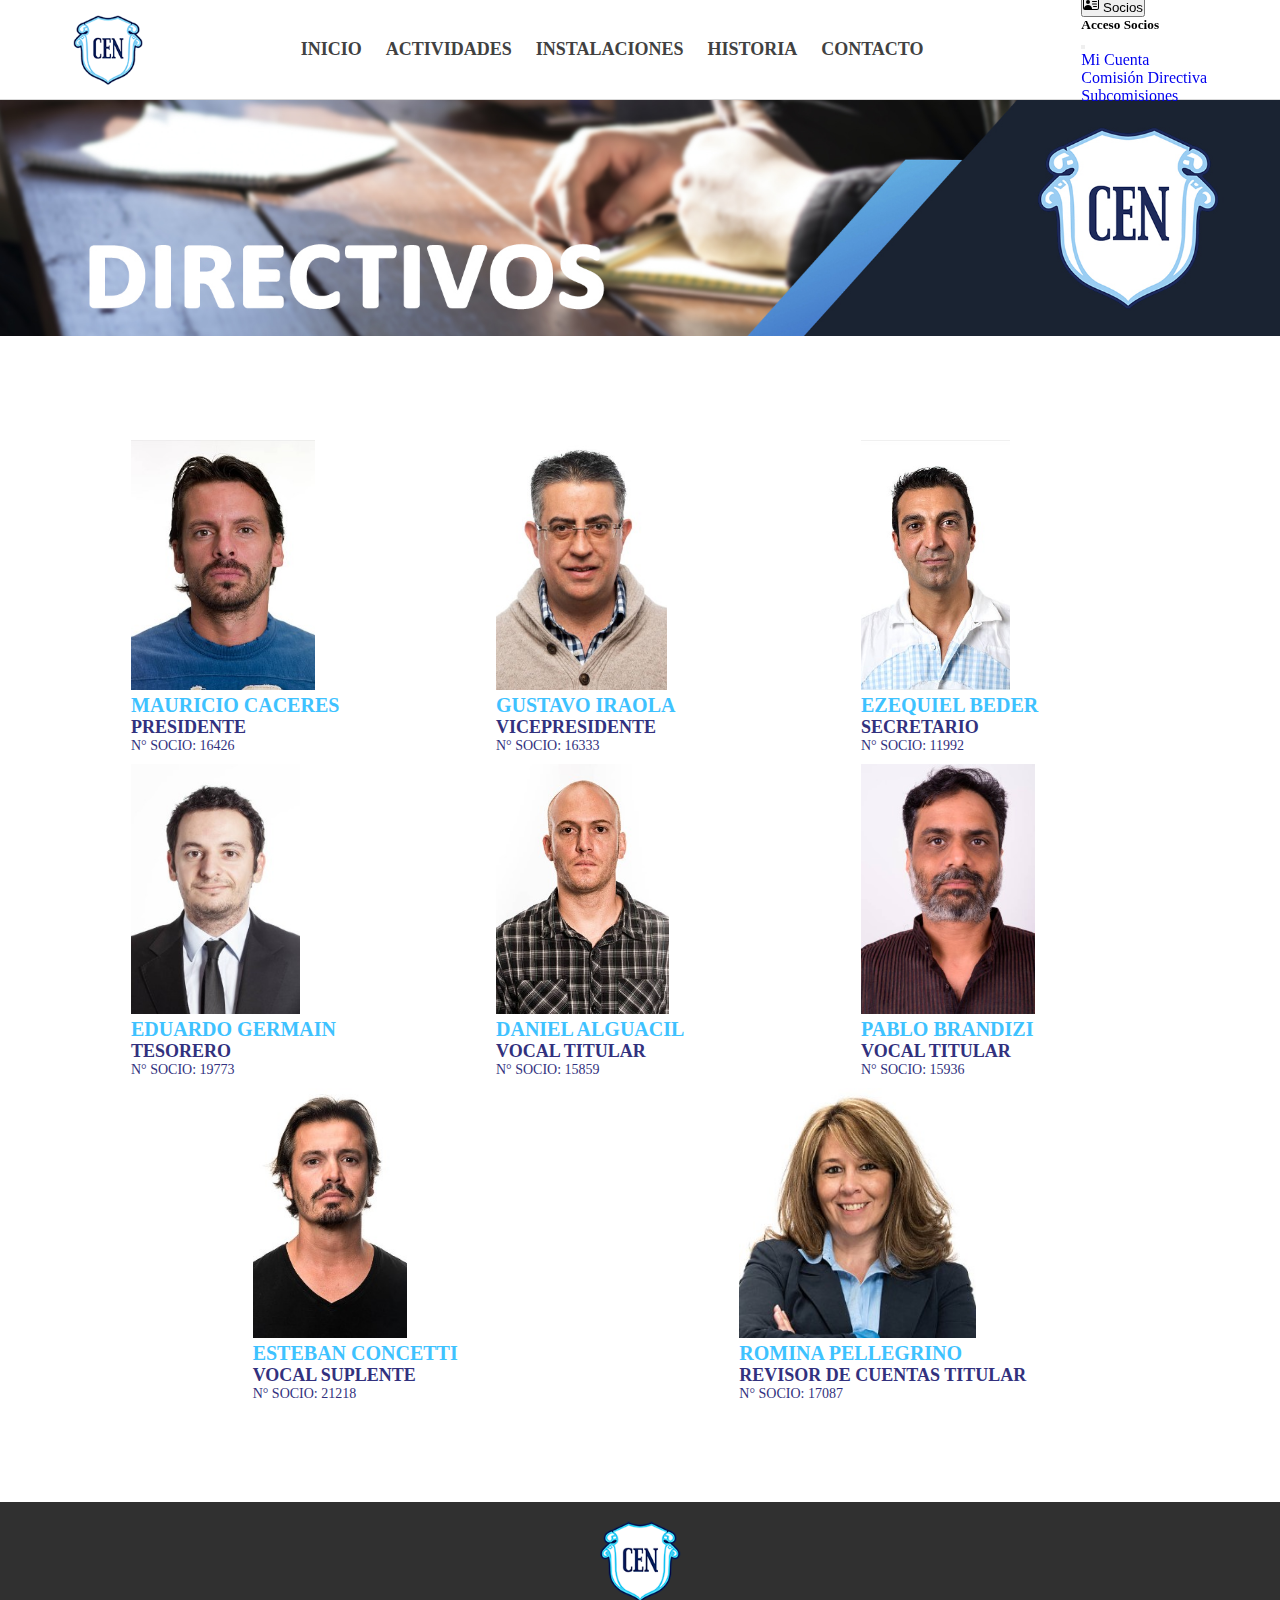
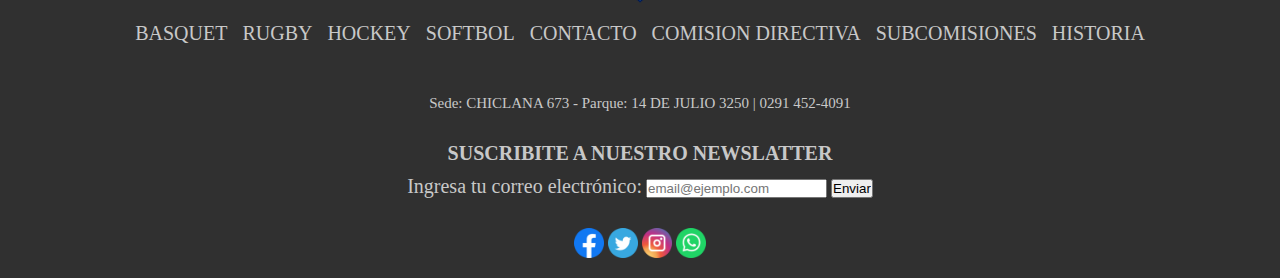
==== commit d8d36d9e: "Modifiqué estilos e incluí cards de bootstrap en comision.html . Modifiqué estilos, agregué parrafos" ====
--- a/pages/comision.html
+++ b/pages/comision.html
@@ -148,29 +148,118 @@
         <img src="../assets/img/comisionhero2.jpg" alt="Comisión directiva" />
       </section>
       <section class="comision">
-        <img
-          src="../assets/img/presidente.jpg"
-          alt="Presidente Mauricio Caceres"
-        />
-        <img
-          src="../assets/img/vicepresidente.jpg"
-          alt="Vicepresidente Gustavo Iraola"
-        />
-        <img
-          src="../assets/img/secretario.jpg"
-          alt="Secretario Ezequiel Beder"
-        />
-        <img src="../assets/img/tesorero.jpg" alt="Tesorero Eduardo Germain" />
-        <img src="../assets/img/vocaltitular.jpg" alt="Vocal Daniel Alguacil" />
-        <img src="../assets/img/vocaltitular2.jpg" alt="Vocal Pablo Brandizi" />
-        <img
-          src="../assets/img/vocalsuplente.jpg"
-          alt="Vocal Esteban Concetti"
-        />
-        <img
-          src="../assets/img/revisorcuentas.jpg"
-          alt="Revisora de cuentas Romina Pellegrino"
-        />
+        <div class="card" style="width: 18rem">
+          <img
+            src="../assets/img/h9.jpg"
+            class="card-img-top"
+            alt="Presidente Mauricio Caceres"
+          />
+          <div class="card-body">
+            <div class="card-text">
+              <span class="span_nombre">Mauricio Caceres</span>
+              <span class="span_puesto">Presidente</span>
+              <span class="span_nro">N° SOCIO: 16426</span>
+            </div>
+          </div>
+        </div>
+        <div class="card" style="width: 18rem">
+          <img
+            src="../assets/img/h3.jpg"
+            class="card-img-top"
+            alt="Vicepresidente Gustavo Iraola"
+          />
+          <div class="card-body">
+            <div class="card-text">
+              <span class="span_nombre">Gustavo Iraola</span>
+              <span class="span_puesto">Vicepresidente</span>
+              <span class="span_nro">N° SOCIO: 16333</span>
+            </div>
+          </div>
+        </div>
+        <div class="card" style="width: 18rem">
+          <img
+            src="../assets/img/h2.jpg"
+            class="card-img-top"
+            alt="Secretario Ezequiel Beder"
+          />
+          <div class="card-body">
+            <div class="card-text">
+              <span class="span_nombre">Ezequiel Beder</span>
+              <span class="span_puesto">Secretario</span>
+              <span class="span_nro">N° SOCIO: 11992</span>
+            </div>
+          </div>
+        </div>
+        <div class="card" style="width: 18rem">
+          <img
+            src="../assets/img/h5.jpg"
+            class="card-img-top"
+            alt="Tesorero Eduardo Germain"
+          />
+          <div class="card-body">
+            <div class="card-text">
+              <span class="span_nombre">Eduardo Germain</span>
+              <span class="span_puesto">Tesorero</span>
+              <span class="span_nro">N° SOCIO: 19773</span>
+            </div>
+          </div>
+        </div>
+        <div class="card" style="width: 18rem">
+          <img
+            src="../assets/img/h4.jpg"
+            class="card-img-top"
+            alt="Vocal titular Daniel Alguacil"
+          />
+          <div class="card-body">
+            <div class="card-text">
+              <span class="span_nombre">Daniel Alguacil</span>
+              <span class="span_puesto">Vocal Titular</span>
+              <span class="span_nro">N° SOCIO: 15859</span>
+            </div>
+          </div>
+        </div>
+        <div class="card" style="width: 18rem">
+          <img
+            src="../assets/img/h7.jpg"
+            class="card-img-top"
+            alt="Vocal titular Pablo Brandizi"
+          />
+          <div class="card-body">
+            <div class="card-text">
+              <span class="span_nombre">Pablo Brandizi</span>
+              <span class="span_puesto">Vocal Titular</span>
+              <span class="span_nro">N° SOCIO: 15936</span>
+            </div>
+          </div>
+        </div>
+        <div class="card" style="width: 18rem">
+          <img
+            src="../assets/img/h8.jpg"
+            class="card-img-top"
+            alt="Vocal suplente Esteban Concetti"
+          />
+          <div class="card-body">
+            <div class="card-text">
+              <span class="span_nombre">Esteban Concetti</span>
+              <span class="span_puesto">Vocal Suplente</span>
+              <span class="span_nro">N° SOCIO: 21218</span>
+            </div>
+          </div>
+        </div>
+        <div class="card" style="width: 18rem">
+          <img
+            src="../assets/img/m1.jpg"
+            class="card-img-top"
+            alt="Revisor de cuentas Romina Pellegrino"
+          />
+          <div class="card-body">
+            <div class="card-text">
+              <span class="span_nombre">Romina Pellegrino</span>
+              <span class="span_puesto">Revisor de cuentas titular</span>
+              <span class="span_nro">N° SOCIO: 17087</span>
+            </div>
+          </div>
+        </div>
       </section>
     </main>
     <footer>
--- a/css/style.css
+++ b/css/style.css
@@ -471,16 +471,50 @@
 }
 
 .comision {
-  width: 70%;
-  text-align: center;
-  margin: 0 auto;
-  margin-top: 100px;
-  margin-bottom: 100px;
+  width: 90%;
+  margin: 100px auto;
+  display: flex;
+  flex-direction: row;
+  flex-wrap: wrap;
+  gap: 10px;
+  justify-content: space-evenly;
 }
 
 .comision img {
-  width: 250px;
-  margin: 0 20px;
+  height: 250px;
+  object-fit: scale-down;
+}
+
+.card:hover img {
+  transform: scale(1.1);
+  transition: 0.5s;
+}
+
+.span_nombre {
+  display: block;
+  font-size: 20px;
+  text-transform: uppercase;
+  color: #3ec2ff;
+  font-weight: bold;
+}
+
+.span_puesto {
+  display: block;
+  font-size: 18px;
+  text-transform: uppercase;
+  color: #32317e;
+  font-weight: bold;
+}
+
+.span_nro {
+  display: block;
+  font-size: 14px;
+  text-transform: uppercase;
+  color: #32317e;
+}
+.card:hover .span_nombre {
+  color: #3ec2ff;
+  text-shadow: 0 0 2px #3ec2ff;
 }
 
 /** basquet.html **/
@@ -836,8 +870,28 @@
 
 /** instalaciones **/
 
-.instalaciones_slider {
-  width: 30%;
+.hero_instalaciones {
+  width: 100%;
+}
+
+.hero_instalaciones img {
+  width: 100%;
+}
+
+.description_instalaciones {
+  width: 60%;
+  margin: 0 auto;
+  margin-top: 100px;
+}
+
+.description_instalaciones p {
+  font-size: 30px;
+  font-family: "Segoe UI", Tahoma, Geneva, Verdana, sans-serif;
+  text-align: justify;
+}
+
+.slider_instalaciones {
+  width: 60%;
   margin: 100px auto;
 }
 
@@ -848,20 +902,16 @@
     font-size: 20px;
     padding: 20px;
   }
-
   .slider_basquet {
     grid-template-columns: repeat(3, 1fr);
   }
-
   .slider_basquet img:nth-child(4) {
     grid-column-start: 1;
     grid-column-end: 3;
   }
-
   .slider_basquet img:hover {
     transform: scale(1.1);
   }
-
   .horario {
     grid-template-columns: repeat(3, 1fr);
   }
@@ -899,6 +949,15 @@
   .slider_softbol {
     padding: 100px 80px;
   }
+  .description_instalaciones {
+    width: 80%;
+  }
+  .description_instalaciones p {
+    font-size: 25px;
+  }
+  .slider_instalaciones {
+    width: 80%;
+  }
 }
 
 @media (max-width: 1023px) {
@@ -1009,6 +1068,9 @@
   }
   .article_horario_softbol p {
     font-size: 18px;
+  }
+  .description_instalaciones p {
+    font-size: 20px;
   }
 }
 
@@ -1087,7 +1149,6 @@
   .hero h2 {
     font-size: 28px;
   }
-
   .news {
     flex-direction: column;
     align-items: center;
@@ -1097,15 +1158,12 @@
     padding: 0 20px 20px 20px;
     margin: 10 15px;
   }
-
   .novedades h3 {
     font-size: 25px;
   }
-
   .novedades h4 {
     font-size: 20px;
   }
-
   .twitter {
     width: 80%;
     margin: 10 15px;
@@ -1113,7 +1171,6 @@
   .twitter_timeline {
     width: 100%;
   }
-
   .sponsors_title h3 {
     font-size: 24px;
   }
@@ -1133,17 +1190,14 @@
     font-size: 18px;
     padding: 16px;
   }
-
   .slider_basquet {
     grid-template-columns: repeat(2, 1fr);
     gap: 10px;
   }
-
   .slider_basquet img:nth-child(3) {
     grid-column-start: 1;
     grid-column-end: -1;
   }
-
   .slider_basquet img:nth-child(4) {
     grid-column-start: 1;
     grid-column-end: -2;
@@ -1151,7 +1205,6 @@
   .slider_basquet img:hover {
     transform: scale(1);
   }
-
   .article_horario_basquet h2 {
     font-size: 30px;
   }
@@ -1163,6 +1216,18 @@
   }
   .historia h2 {
     font-size: 20px;
+  }
+  .comision img {
+    height: 200px;
+  }
+  .span_nombre {
+    font-size: 18px;
+  }
+  .span_puesto {
+    font-size: 16px;
+  }
+  .span_nro {
+    font-size: 12px;
   }
 }
 
@@ -1170,7 +1235,6 @@
   .section_basquet p {
     font-size: 16px;
   }
-
   .horario article p {
     font-size: 13px;
   }
@@ -1184,6 +1248,9 @@
     font-size: 18px;
   }
   .description_softbol p {
+    font-size: 18px;
+  }
+  .description_instalaciones p {
     font-size: 18px;
   }
 }
@@ -1192,7 +1259,6 @@
   .section_basquet p {
     font-size: 15px;
   }
-
   .horario {
     grid-template-columns: repeat(2, 1fr);
   }
@@ -1373,27 +1439,36 @@
   .article_horario_softbol p {
     font-size: 14px;
   }
+  .hero_instalaciones {
+    display: none;
+  }
+  .description_instalaciones {
+    margin: 50px auto;
+  }
+  .description_instalaciones p {
+    font-size: 16px;
+  }
+  .slider_instalaciones {
+    width: 95%;
+  }
 }
 
 @media (max-width: 300px) {
   .nav ul li a {
     font-size: 15px;
   }
-
   .hero h1 {
     font-size: 28px;
   }
   .hero h2 {
     font-size: 20px;
   }
-
   .img_container {
     flex-direction: column;
     text-align: center;
     margin: 0 auto;
     padding: 0;
   }
-
   .img_container img {
     width: 80%;
   }
